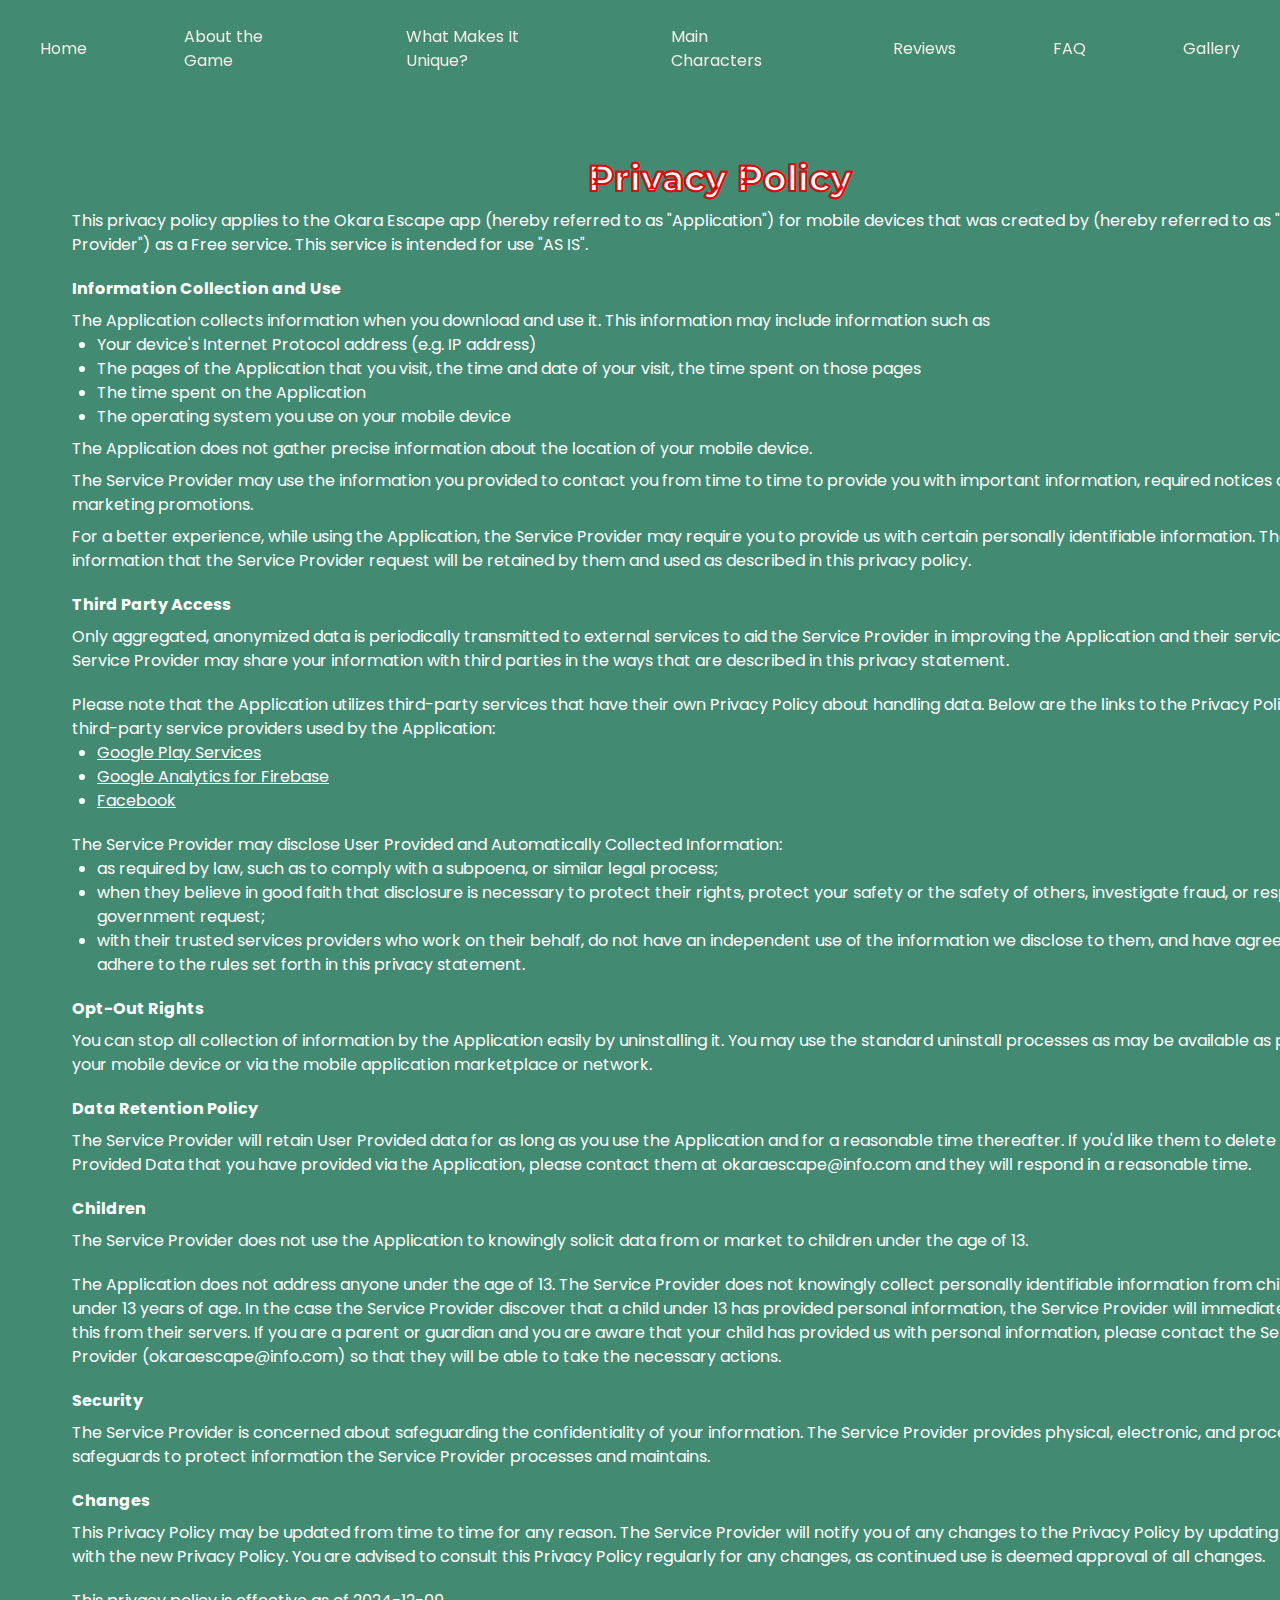
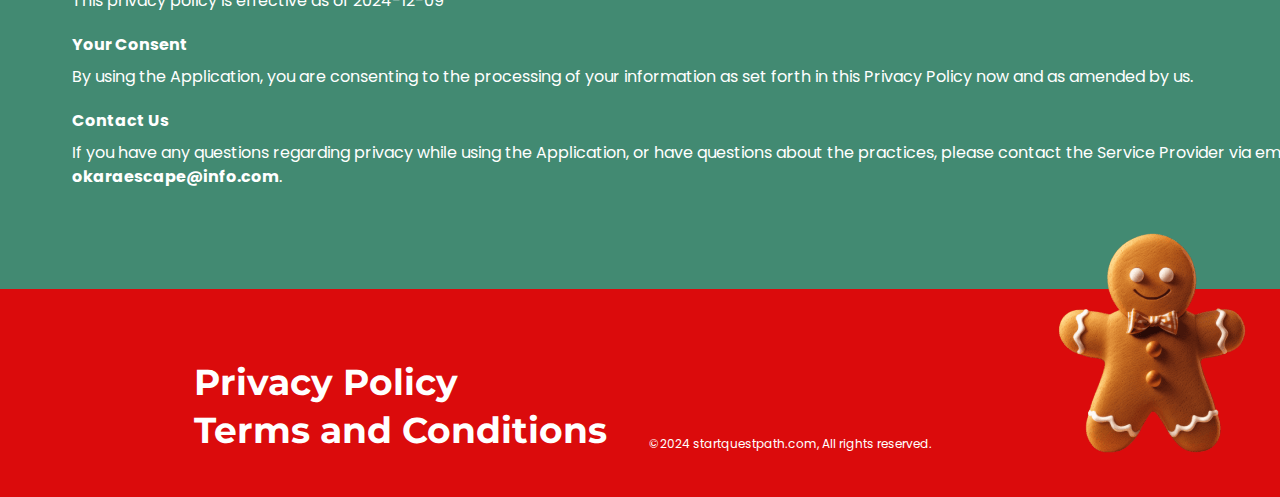
==== policy.html @ a12d00fe "1" ====
<!DOCTYPE html>
<html lang="en">
  <head>
    <meta charset="UTF-8" />
    <meta name="viewport" content="width=device-width, initial-scale=1.0" />
    <title>Okara Escape</title>
    <link rel="icon" href="image/image 500.png" />

    <link rel="stylesheet" type="text/css" href="slick/slick.css" />
    <link rel="stylesheet" href="css/main.css" />
    <link href="https://unpkg.com/aos@2.3.1/dist/aos.css" rel="stylesheet" />
  </head>

  <body class="back">
    <header class="header">
      <div class="header__background"></div>
      <nav class="navigation">
        <ul class="navigation__list">
          <li class="navigation__item">
            <a href="/" class="navigation__link">Home</a>
          </li>
          <li class="navigation__item">
            <a href="/#about" class="navigation__link">About the Game</a>
          </li>
          <li class="navigation__item">
            <a href="/#advantages" class="navigation__link"
              >What Makes It Unique?</a
            >
          </li>
          <li class="navigation__item">
            <a href="/#gallery" class="navigation__link">Main Characters</a>
          </li>

          <li class="navigation__item">
            <a href="/#play" class="navigation__link"> Reviews</a>
          </li>

          <li class="navigation__item">
            <a href="/#faq" class="navigation__link">FAQ</a>
          </li>
          <li class="navigation__item">
            <a href="/#gallery-main" class="navigation__link">Gallery</a>
          </li>
        </ul>

        <div class="header__button-wrapper policy-terms-header__button-wrapper">
          <a href="/" class="policy-terms-header__icon--menu"
            ><img href="/" alt=""
          /></a>

          <button type="button" class="header__icon-button" data-menu-button>
            <img
              class="header__icon header__icon--menu"
              src="image/header/Icon.png"
              alt=""
            />

            <img
              class="header__icon header__icon--close close"
              src="image/header/oui_cross.png"
              alt=""
            />
          </button>
        </div>
      </nav>
    </header>

    <main class="policy">
      <section class="policy-terms">
        <p class="policy-terms-title">Privacy Policy</p>
        <div class="policy-terms-container">
          <p class="policy-terms-texts">
            This privacy policy applies to the Okara Escape app (hereby referred
            to as "Application") for mobile devices that was created by (hereby
            referred to as "Service Provider") as a Free service. This service
            is intended for use "AS IS".
          </p>
          <p class="policy-terms-text">Information Collection and Use</p>
          <p class="policy-terms-texts">
            The Application collects information when you download and use it.
            This information may include information such as
          </p>

          <ul class="terms-lists">
            <li>Your device's Internet Protocol address (e.g. IP address)</li>
            <li>
              The pages of the Application that you visit, the time and date of
              your visit, the time spent on those pages
            </li>
            <li>The time spent on the Application</li>
            <li>The operating system you use on your mobile device</li>
          </ul>
          <p class="policy-terms-texts">
            The Application does not gather precise information about the
            location of your mobile device.
          </p>
          <p class="policy-terms-texts">
            The Service Provider may use the information you provided to contact
            you from time to time to provide you with important information,
            required notices and marketing promotions.
          </p>
          <p class="policy-terms-texts">
            For a better experience, while using the Application, the Service
            Provider may require you to provide us with certain personally
            identifiable information. The information that the Service Provider
            request will be retained by them and used as described in this
            privacy policy.
          </p>
          <p class="policy-terms-text">Third Party Access</p>

          <p class="policy-terms-texts">
            Only aggregated, anonymized data is periodically transmitted to
            external services to aid the Service Provider in improving the
            Application and their service. The Service Provider may share your
            information with third parties in the ways that are described in
            this privacy statement.
          </p>

          <p class="policy-terms-text-one">
            Please note that the Application utilizes third-party services that
            have their own Privacy Policy about handling data. Below are the
            links to the Privacy Policy of the third-party service providers
            used by the Application:
          </p>
          <ul class="terms-lists">
            <li>
              <a
                class="email-link-color"
                href="https://policies.google.com/privacy"
                target="_blank"
                rel=""
                >Google Play Services
              </a>
            </li>
            <li>
              <a
                class="email-link-color"
                href="https://firebase.google.com/support/privacy"
                target="_blank"
                rel=""
                >Google Analytics for Firebase
              </a>
            </li>
            <li>
              <a
                class="email-link-color"
                href="https://www.facebook.com/about/privacy/update/printable"
                target="_blank"
                rel=""
                >Facebook
              </a>
            </li>
          </ul>

          <p class="policy-terms-text-one">
            The Service Provider may disclose User Provided and Automatically
            Collected Information:
          </p>
          <ul class="terms-lists">
            <li>
              as required by law, such as to comply with a subpoena, or similar
              legal process;
            </li>
            <li>
              when they believe in good faith that disclosure is necessary to
              protect their rights, protect your safety or the safety of others,
              investigate fraud, or respond to a government request;
            </li>
            <li>
              with their trusted services providers who work on their behalf, do
              not have an independent use of the information we disclose to
              them, and have agreed to adhere to the rules set forth in this
              privacy statement.
            </li>
          </ul>

          <h2 class="policy-terms-text">Opt-Out Rights</h2>
          <p class="policy-terms-texts">
            You can stop all collection of information by the Application easily
            by uninstalling it. You may use the standard uninstall processes as
            may be available as part of your mobile device or via the mobile
            application marketplace or network.
          </p>

          <h2 class="policy-terms-text">Data Retention Policy</h2>
          <p class="policy-terms-texts">
            The Service Provider will retain User Provided data for as long as
            you use the Application and for a reasonable time thereafter. If
            you'd like them to delete User Provided Data that you have provided
            via the Application, please contact them at okaraescape@info.com and
            they will respond in a reasonable time.
          </p>
          <h2 class="policy-terms-text">Children</h2>
          <p class="policy-terms-texts">
            The Service Provider does not use the Application to knowingly
            solicit data from or market to children under the age of 13.
          </p>

          <p class="policy-terms-text-one">
            The Application does not address anyone under the age of 13. The
            Service Provider does not knowingly collect personally identifiable
            information from children under 13 years of age. In the case the
            Service Provider discover that a child under 13 has provided
            personal information, the Service Provider will immediately delete
            this from their servers. If you are a parent or guardian and you are
            aware that your child has provided us with personal information,
            please contact the Service Provider (okaraescape@info.com) so that
            they will be able to take the necessary actions.
          </p>
          <h2 class="policy-terms-text">Security</h2>
          <p class="policy-terms-texts">
            The Service Provider is concerned about safeguarding the
            confidentiality of your information. The Service Provider provides
            physical, electronic, and procedural safeguards to protect
            information the Service Provider processes and maintains.
          </p>
          <h2 class="policy-terms-text">Changes</h2>
          <p class="policy-terms-texts">
            This Privacy Policy may be updated from time to time for any reason.
            The Service Provider will notify you of any changes to the Privacy
            Policy by updating this page with the new Privacy Policy. You are
            advised to consult this Privacy Policy regularly for any changes, as
            continued use is deemed approval of all changes.
          </p>

          <p class="policy-terms-text-one">
            This privacy policy is effective as of 2024-12-09
          </p>
          <h2 class="policy-terms-text">Your Consent</h2>
          <p class="policy-terms-texts">
            By using the Application, you are consenting to the processing of
            your information as set forth in this Privacy Policy now and as
            amended by us.
          </p>
          <h2 class="policy-terms-text">Contact Us</h2>
          <p class="policy-terms-texts">
            If you have any questions regarding privacy while using the
            Application, or have questions about the practices, please contact
            the Service Provider via email at
            <a class="email-link" href="mailto:okaraescape@info.com">
              okaraescape@info.com</a
            >.
          </p>
        </div>
      </section>
    </main>

    <footer class="footer">
      <div class="footer-wrapper">
        <a class="footer-text" href="policy.html">Privacy Policy </a>
        <a class="footer-text" href="terms.html">Terms and Conditions</a>
      </div>

      <p class="footer-copyright">
        ©2024 startquestpath.com, All rights reserved.
      </p>
      <img class="footer-img" src="/image/Gingerbread Man 3.png" alt="" />
    </footer>
    <script src="js/mobile-menu.js"></script>
  </body>
</html>
---- css/main.css ----
@import url("https://fonts.googleapis.com/css2?family=Montserrat:ital,wght@0,100..900;1,100..900&family=Poppins:ital,wght@0,100;0,200;0,300;0,400;0,500;0,600;0,700;0,800;0,900;1,100;1,200;1,300;1,400;1,500;1,600;1,700;1,800;1,900&display=swap");

:root {
}

* {
  -webkit-box-sizing: border-box;
  box-sizing: border-box;
}

html {
  scroll-behavior: smooth;
  background: #428a72;
  color: #ffffff;
}

body {
  margin: 0;
}

h1,
h2,
h3,
h4,
h5,
h6,
p {
  margin: 0;
}

ul,
ol {
  margin: 0;
  padding: 0;
  list-style: none;
}

img {
  display: block;
  height: auto;
}

.list {
  list-style: none;
}

button,
a {
  cursor: pointer;
}

.visually-hidden {
  position: absolute;
  width: 1px;
  height: 1px;
  margin: -1px;
  border: 0;
  padding: 0;

  white-space: nowrap;
  clip-path: inset(100%);
  clip: rect(0 0 0 0);
  overflow: hidden;
}

.button:hover {
  scale: 120%;
}

.header {
  position: fixed;
  width: 100%;
  z-index: 5;
  -webkit-transition: background-color 0.3s ease;
  transition: background-color 0.3s ease;
}

.header.is-open .header__background {
  left: 0;
}
.header__button-wrapper {
  margin-left: auto;
}
.header__icon {
  display: none;
}

.header__icon-button {
  display: -webkit-box;
  display: -ms-flexbox;
  display: flex;
  background-color: transparent;
  border: none;
  border-radius: 50%;
}

.header__icon--menu {
  display: block;
}

.header__icon-button.is-open .header__icon--menu {
  display: none;
}

.header__icon-button.is-open .header__icon--close {
  display: block;
}

.header {
  position: fixed;
  width: 100%;
  z-index: 5;
  background: transparent;
  display: flex;
  height: 64px;

  background: transparent;
}
.header__background {
  position: absolute;
  top: 0;
  right: 0;
  bottom: 0;
  left: 100%;

  z-index: -1;
  -webkit-transition: left 0.3s ease;
  transition: left 0.3s ease;
  background: #428a72;
}
.header.is-open .header__background {
  left: 0;
}
.header__button-wrapper {
  margin-right: auto;
  display: flex;
  align-items: center;
  justify-content: end;
}
.policy-terms-header__button-wrapper {
  margin-right: auto;
  display: flex;
  align-items: center;
  justify-content: space-between;
}
.header__icon {
  display: none;
}
.header__icon-button {
  display: flex;
  background-color: transparent;
  border: none;
  border-radius: 50%;
}

.header__icon--menu {
  display: block;
}

.header__icon-button.is-open .header__icon--menu {
  display: none;
}

.header__icon-button.is-open .header__icon--close {
  display: block;
}

.navigation {
  display: -ms-flexbox;
  -webkit-box-orient: vertical;
  -webkit-box-direction: normal;
  -ms-flex-direction: column;
  flex-direction: column;
  -webkit-box-align: center;
  -ms-flex-align: center;
  align-items: center;
  -webkit-box-flex: 1;
  -ms-flex: 1;
  flex: 1;
  padding: 12px 13px 0;
  position: relative;
}

.navigation__list {
  display: flex;
  flex-direction: column;

  align-items: center;
  gap: 30px;
  top: 130px;
  position: absolute;
  top: 100%;
  right: -100%;
  width: 100%;
  height: 400px;
  -webkit-transition: 0.3s;
  transition: 0.3s;
  z-index: 999;

  padding: 0px 0;

  border-radius: 0px 0px 26px 26px;

  background: #428a72;
}
.navigation__list.is-open {
  right: 0;
}
.navigation__link {
  font-family: Poppins;
  font-size: 16px;
  font-weight: 400;
  line-height: 24px;
  text-align: left;
  text-underline-position: from-font;
  text-decoration-skip-ink: none;

  text-decoration: none;
  color: #ffffff;
}

.header.is-open {
  background-color: transparent;
}
.navigation-img {
  display: none;
}
.header-title {
  width: 40px;
  height: 40px;
}

@media screen and (min-width: 1200px) {
  .navigation-img {
    display: flex;
  }
  .policy-terms-header__icon--menu {
    display: none;
  }
  .header-title {
    width: 40px;
    height: 40px;

    margin-right: 300px;
  }
  .header {
    width: 100%;

    height: 72px;
    padding: 36px 80px 10px;
    display: flex;
    align-items: center;
    justify-content: center;

    z-index: 1000;
  }

  .header__background {
  }

  .header__icon-button {
    display: none;
  }

  .navigation {
    display: flex;

    flex-direction: row;

    flex: 1;
    padding: 0;

    width: 1200px;
    margin: auto;
  }
  .navigation__list {
    background-color: transparent;
    flex-direction: row;
    display: flex;
    position: static;
    width: 1440px;
    margin: auto;

    padding-block: 0;
    flex: 1;
    gap: 97px;
    height: 0px;
    display: flex;
    justify-content: center;
    align-items: center;
    justify-content: center;
  }
  .navigation__link {
    display: flex;

    font-family: Poppins;
    font-size: 16px;
    font-weight: 400;
    line-height: 24px;
    text-align: left;
    text-underline-position: from-font;
    text-decoration-skip-ink: none;
    color: #f1eeea;
  }

  .navigation__link:hover,
  .navigation__link:focus {
    background: transparent;
  }
  .header__icon-home-img {
    display: none;
  }
  .navigation__item-desk {
    display: none;
  }
}

.home {
  width: 375px;
  height: 800px;

  padding: 120px 20px 0;

  margin: auto;
  background-repeat: no-repeat;
  background-size: cover;
  background-position: center;
  background-image: url("/image/home/pic\ 1.png");
}

.home-title {
  width: 334px;
  height: 159px;
}
.home-text {
  font-family: Poppins;
  font-size: 28px;
  font-weight: 800;
  line-height: 42px;
  text-align: center;
  text-underline-position: from-font;
  text-decoration-skip-ink: none;

  color: #000000;

  padding: 28px 0 46px;
}
.home__google-button_link {
  display: flex;
  align-items: center;
  justify-content: center;
}
.home-img {
  width: 195px;
  height: 193px;
  margin-top: 80px;
}
@media screen and (min-width: 1200px) {
  .home {
    width: 1440px;
    height: 820px;

    padding: 145px 0 0 0;
    margin: auto;
    background-repeat: no-repeat;
    background-size: cover;
    background-position: center;
    background-image: url("/image/home/AlbedoBase_XL_Cartoonstyle_Santa_Claus_in_a_cheerful_and_festi_0.png");
  }

  .home-title {
    width: 601px;
    height: 286px;
    margin: auto;
  }
  .home-text {
    padding: 18px 0 44px;
    width: 537px;
    margin: auto;
  }
  .home__google-button_link {
    display: flex;
    align-items: center;
    justify-content: center;
  }
  .home-img {
    width: 414px;
    height: 411px;
    margin-top: -120px;
  }
}
.about {
  padding: 120px 0px 0;
  margin: auto;
  width: 375px;
  height: 1579px;
  display: flex;
  flex-direction: column;
  align-items: center;
  background-repeat: no-repeat;
  background-size: cover;
  background-position: center;
  background-image: url("/image/about/Frame\ 20\ \(2\).png");
}
.about-pad {
  padding: 0 20px;
}
.about-title {
  font-family: Montserrat;
  font-size: 36px;
  font-weight: 700;
  line-height: 43.88px;
  text-align: center;
  text-underline-position: from-font;
  text-decoration-skip-ink: none;
}
.about-img {
  width: 375px;
  height: 224px;
  margin: 32px 0 28px;
  border-radius: 20px;
}

.about-text {
  font-family: Poppins;
  font-size: 16px;
  font-weight: 400;
  line-height: 24px;
  text-align: left;
  text-underline-position: from-font;
  text-decoration-skip-ink: none;
}
.about-text-bold {
  font-family: Poppins;
  font-size: 16px;
  font-weight: 400;
  line-height: 24px;
  text-align: left;
  text-underline-position: from-font;
  text-decoration-skip-ink: none;
  color: #fbc131;
}
.about-list {
  display: flex;
  flex-direction: column;
  gap: 14px;
  padding-top: 25px;
}
.about-item {
  display: flex;
  gap: 12px;
  align-items: center;
}
.about-item-img {
  width: 65px;
  height: 69px;
}
@media screen and (min-width: 1200px) {
  .about {
    padding: 120px 80px 0;

    width: 1440px;
    height: 884px;
    display: flex;
    flex-direction: column;
    align-items: center;

    background-image: url("/image/about/Frame\ 21.png");
  }
  .about-pad {
    padding: 0px;
  }
  .about-container {
    display: flex;
    gap: 20px;
    padding-top: 32px;
  }
  .about-img {
    width: 630px;
    height: 377px;

    margin: 0;
  }

  .about-list {
    display: flex;
    flex-direction: column;
    gap: 18px;
    padding-top: 28px;
  }
  .about-item {
    display: flex;
    gap: 24px;
    align-items: center;
  }
}
.advantages {
  width: 375px;
  margin: auto;
  padding: 10px 0px 10px;
}
.advantages-img {
  width: 375px;
  height: 347px;

  border-radius: 20px;
  margin: 32px 0 22px;
}
.advanced-link {
  margin-top: 20px;
}
@media screen and (min-width: 1200px) {
  .advantages {
    width: 1440px;
    height: 716px;
    padding: 60px 297px 120px 80px;
    background-repeat: no-repeat;
    background-size: cover;
    background-position: center;
    background-image: url("/image/advantages/Frame\ 22.png");
  }
  .advanced-container {
    display: flex;
    flex-direction: row-reverse;
    padding-top: 32px;
    gap: 20px;
  }
  .advantages-img {
    width: 413px;
    height: 383px;

    margin: 0px;
  }
  .advanced-link {
    margin-top: 40px;
  }
}

.gallery {
  width: 375px;
  margin: auto;
  padding: 60px 10px 0px;
}

.gallery-list {
  width: 335px;
  padding-top: 32px;
  margin: auto;
}

.gallery-item {
  background: #51ae8f;

  width: 335px;
  height: 578px;
  padding: 33px 32px 33px 32px;
  border-radius: 20px;
  margin: 0 10px;
}
.gallery-img {
  width: 164px;
  height: 164px;
  margin: auto;
}
.gallery-text-bold {
  padding: 22px 0 18px;
  color: #fbc131;
  font-family: Montserrat;
  font-size: 22px;
  font-weight: 700;
  line-height: 26.82px;
  text-align: center;
  text-underline-position: from-font;
  text-decoration-skip-ink: none;
}

@media screen and (min-width: 1200px) {
  .gallery {
    width: 1440px;
    margin: auto;
    padding: 0px 108px 45px;
  }
  .gallery-list {
    width: 1279px;
    padding-top: 32px;
    margin: auto;
  }

  .gallery-item {
    background: #51ae8f;

    width: 413px;
    height: 506px;
    padding: 33px 32px 33px 32px;
    border-radius: 20px;
    margin: 0 10px;
  }
}
.play {
  width: 375px;
  height: 625px;
  margin: auto;
  padding: 60px 0px 30px;
  background-repeat: no-repeat;
  background-size: cover;
  background-position: center;
  background-image: url("/image/play/Frame\ 23\ \(1\).png");
}

.play-list {
  padding-top: 32px;
  margin: auto;
}
.play-item {
  width: 305px;
  height: 342px;
  padding: 22px 25px 22px 25px;
  background: #51ae8f;
  border-radius: 20px;
  margin: 0 10px;
}

.play-text-bold {
  color: #fbc131;

  font-family: Poppins;
  font-size: 20px;
  font-weight: 700;
  line-height: 20px;
  text-align: left;
  text-underline-position: from-font;
  text-decoration-skip-ink: none;
}
.play-text {
  font-family: Poppins;
  font-size: 18px;
  font-weight: 400;
  line-height: 26px;
  text-align: left;
  text-underline-position: from-font;
  text-decoration-skip-ink: none;
  padding: 16px 0 18px;
}
.play-bottom {
  gap: 24px;
  display: flex;
  align-items: center;
}

@media screen and (min-width: 1200px) {
  .play {
    width: 1440px;
    height: 622px;
    margin: auto;
    padding: 40px 80px 0;
    background-repeat: no-repeat;
    background-size: cover;
    background-position: center;
    background-image: url("/image/play//Frame\ 24.png");
  }

  .play-list {
    padding-top: 32px;
    margin: auto;
    width: 1280px;
  }
  .play-item {
    width: 305px;
    height: 342px;
    padding: 22px 25px 22px 25px;
    background: #51ae8f;
    border-radius: 20px;
    margin: 0 10px;
    display: flex;
  }

  .play-text {
    font-family: Poppins;
    font-size: 18px;
    font-weight: 400;
    line-height: 26px;
    text-align: left;
    text-underline-position: from-font;
    text-decoration-skip-ink: none;
    width: 255px;
    height: 176px;

    padding: 0;
    margin: 16px 0 18px;
  }
  .play-bottom {
    gap: 24px;
    display: flex;
    align-items: center;
  }
}
.faq {
  padding: 0px 0 80px;
  margin: auto;
  width: 375px;
}
.faq-img {
  width: 375px;
  height: 313px;
  margin: 32px 0 22px;
}
.faq-container {
  width: 335px;

  display: flex;
  flex-direction: column;
  gap: 14px;
  margin: auto;
}

.faq-item {
  width: 335px;

  border-bottom: 1px solid #ffffff;
  padding-bottom: 16px;
}

.faq-question {
  display: flex;
  justify-content: space-between;
  gap: 1px;

  font-family: Montserrat;
  font-size: 18px;
  font-weight: 700;
  line-height: 21.94px;
  text-align: left;
  text-underline-position: from-font;
  text-decoration-skip-ink: none;
  color: #fbc131;
}

.toggle-button {
  background: none;
  border: none;
  width: 24px;
  height: 24px;

  cursor: pointer;
}

.faq-answer {
  display: none;
  padding-top: 16px;
  font-family: Poppins;
  font-size: 16px;
  font-weight: 400;
  line-height: 24px;
  text-align: left;
  text-underline-position: from-font;
  text-decoration-skip-ink: none;
}

@media screen and (min-width: 1200px) {
  .faq {
    padding: 60px 108px 120px;
    margin: auto;
    width: 1440px;
  }
  .faq-container-desk {
    display: flex;
    gap: 20px;
    align-items: start;
    justify-content: center;
    padding-top: 32px;
  }

  .faq-container {
    width: 630px;

    display: flex;
    flex-direction: column;
    align-items: start;
    justify-content: start;
    gap: 14px;
    margin: auto;
  }

  .faq-item {
    width: 630px;

    border-bottom: 1px solid #ffffff;
    padding-bottom: 16px;
  }

  .faq-question {
    display: flex;
    justify-content: space-between;
    gap: 1px;

    font-family: Montserrat;
    font-size: 18px;
    font-weight: 700;
    line-height: 21.94px;
    text-align: left;
    text-underline-position: from-font;
    text-decoration-skip-ink: none;
    color: #fbc131;
  }

  .toggle-button {
    background: none;
    border: none;
    width: 24px;
    height: 24px;

    cursor: pointer;
  }

  .faq-answer {
    display: none;
    padding-top: 16px;
    font-family: Poppins;
    font-size: 16px;
    font-weight: 400;
    line-height: 24px;
    text-align: left;
    text-underline-position: from-font;
    text-decoration-skip-ink: none;
  }
  .faq-img {
    width: 630px;
    height: 526px;
    margin: 0;
  }
}
.gallery-main {
  width: 375px;
  margin: auto;
  padding: 0px 20px 36px;
}

.gallery-main-list {
  padding-top: 32px;
  margin: auto;
}
.gallery-main-item {
  width: 305px;
  height: 542px;
  margin: 0 10px;
}
@media screen and (min-width: 1200px) {
  .gallery-main {
    width: 1440px;
    margin: auto;
    padding: 0px 76px 152px;
  }
}
.footer {
  background: #db0b0c;

  padding: 28px 24px;
  margin: auto;
  display: flex;
  flex-direction: column;
  justify-content: center;
  align-items: center;
}

.footer-wrapper {
  display: flex;
  flex-direction: column;

  align-items: start;

  gap: 4px;
}
.footer-text {
  font-family: Montserrat;
  font-size: 28px;
  font-weight: 700;
  line-height: 34.13px;
  text-align: left;
  text-underline-position: from-font;
  text-decoration-skip-ink: none;

  text-decoration: none;
  color: #ffffff;
}

.footer-copyright {
  font-family: Poppins;
  font-size: 12px;
  font-weight: 400;
  line-height: 18px;
  text-align: left;
  text-underline-position: from-font;
  text-decoration-skip-ink: none;

  padding-top: 26px;
}
.footer-img {
  display: none;
}
@media screen and (min-width: 1200px) {
  .footer {
    padding: 44px 180px;
    display: flex;
    flex-direction: row;
    align-items: end;
    width: 1440px;
    gap: 42px;
  }
  .footer-wrapper {
    gap: 4px;
  }
  .footer-text {
    font-family: Montserrat;
    font-size: 36px;
    font-weight: 700;
    line-height: 43.88px;
    text-align: left;
    text-underline-position: from-font;
    text-decoration-skip-ink: none;
  }

  .footer-copyright {
    font-family: Poppins;
    font-size: 12px;
    font-weight: 400;
    line-height: 18px;
    text-align: center;
    text-underline-position: from-font;
    text-decoration-skip-ink: none;

    padding-top: 40px;
  }
  .footer-img {
    display: flex;
    margin-top: -100px;
    margin-left: 83px;
  }
}
.policy-terms {
  flex-direction: column;
  align-items: start;
  padding: 114px 0px 51px;
}
.policy-terms-container {
  flex-direction: column;
  align-items: start;
  padding: 0px 15px;
}
.policy-terms-title {
  display: flex;
  align-items: center;
  justify-content: center;
  -webkit-text-stroke: 2px #db0b0c;
  font-family: Montserrat;
  font-size: 36px;
  font-weight: 700;
  line-height: 43.88px;
  text-align: center;
  text-underline-position: from-font;
  text-decoration-skip-ink: none;
  text-shadow: 1px 0 #db0b0c, -1px 0 #db0b0c, 0 1px #db0b0c, 0 -1px #db0b0c;
}

.policy-terms-text {
  font-family: Poppins;
  font-size: 16px;
  font-weight: 700;
  line-height: 24px;
  text-align: left;
  text-underline-position: from-font;
  text-decoration-skip-ink: none;

  padding-top: 20px;
}
.policy-terms-texts {
  font-family: Poppins;
  font-size: 16px;
  font-weight: 400;
  line-height: 24px;
  text-align: left;

  padding-top: 8px;
}
.policy-terms-text-one {
  font-family: Poppins;
  font-size: 16px;
  font-weight: 400;
  line-height: 24px;
  text-align: left;

  padding-top: 20px;
}

.terms-list {
  list-style-type: disc;

  padding: 20px 0 20px 25px;
  font-family: Poppins;
  font-size: 16px;
  font-weight: 400;
  line-height: 24px;
  text-align: left;

  display: flex;
  flex-direction: column;
}

.terms-lists {
  list-style-type: disc;

  padding-left: 25px;

  font-family: Poppins;
  font-size: 16px;
  font-weight: 400;
  line-height: 24px;
  text-align: left;
}
.email-link {
  color: inherit;
  text-decoration: none;

  font-family: Poppins;
  font-size: 16px;
  font-weight: 700;
  line-height: 24px;
  text-align: left;
  text-underline-position: from-font;
  text-decoration-skip-ink: none;
}
.email-link-color {
  color: #ffffff;
}
@media screen and (min-width: 1200px) {
  .policy-terms {
    flex-direction: column;
    align-items: start;
    padding: 157px 0px 100px;
    width: 1440px;
    margin: auto;
  }
  .policy-terms-container {
    flex-direction: column;
    align-items: start;
    padding: 0px 72px;
  }
}
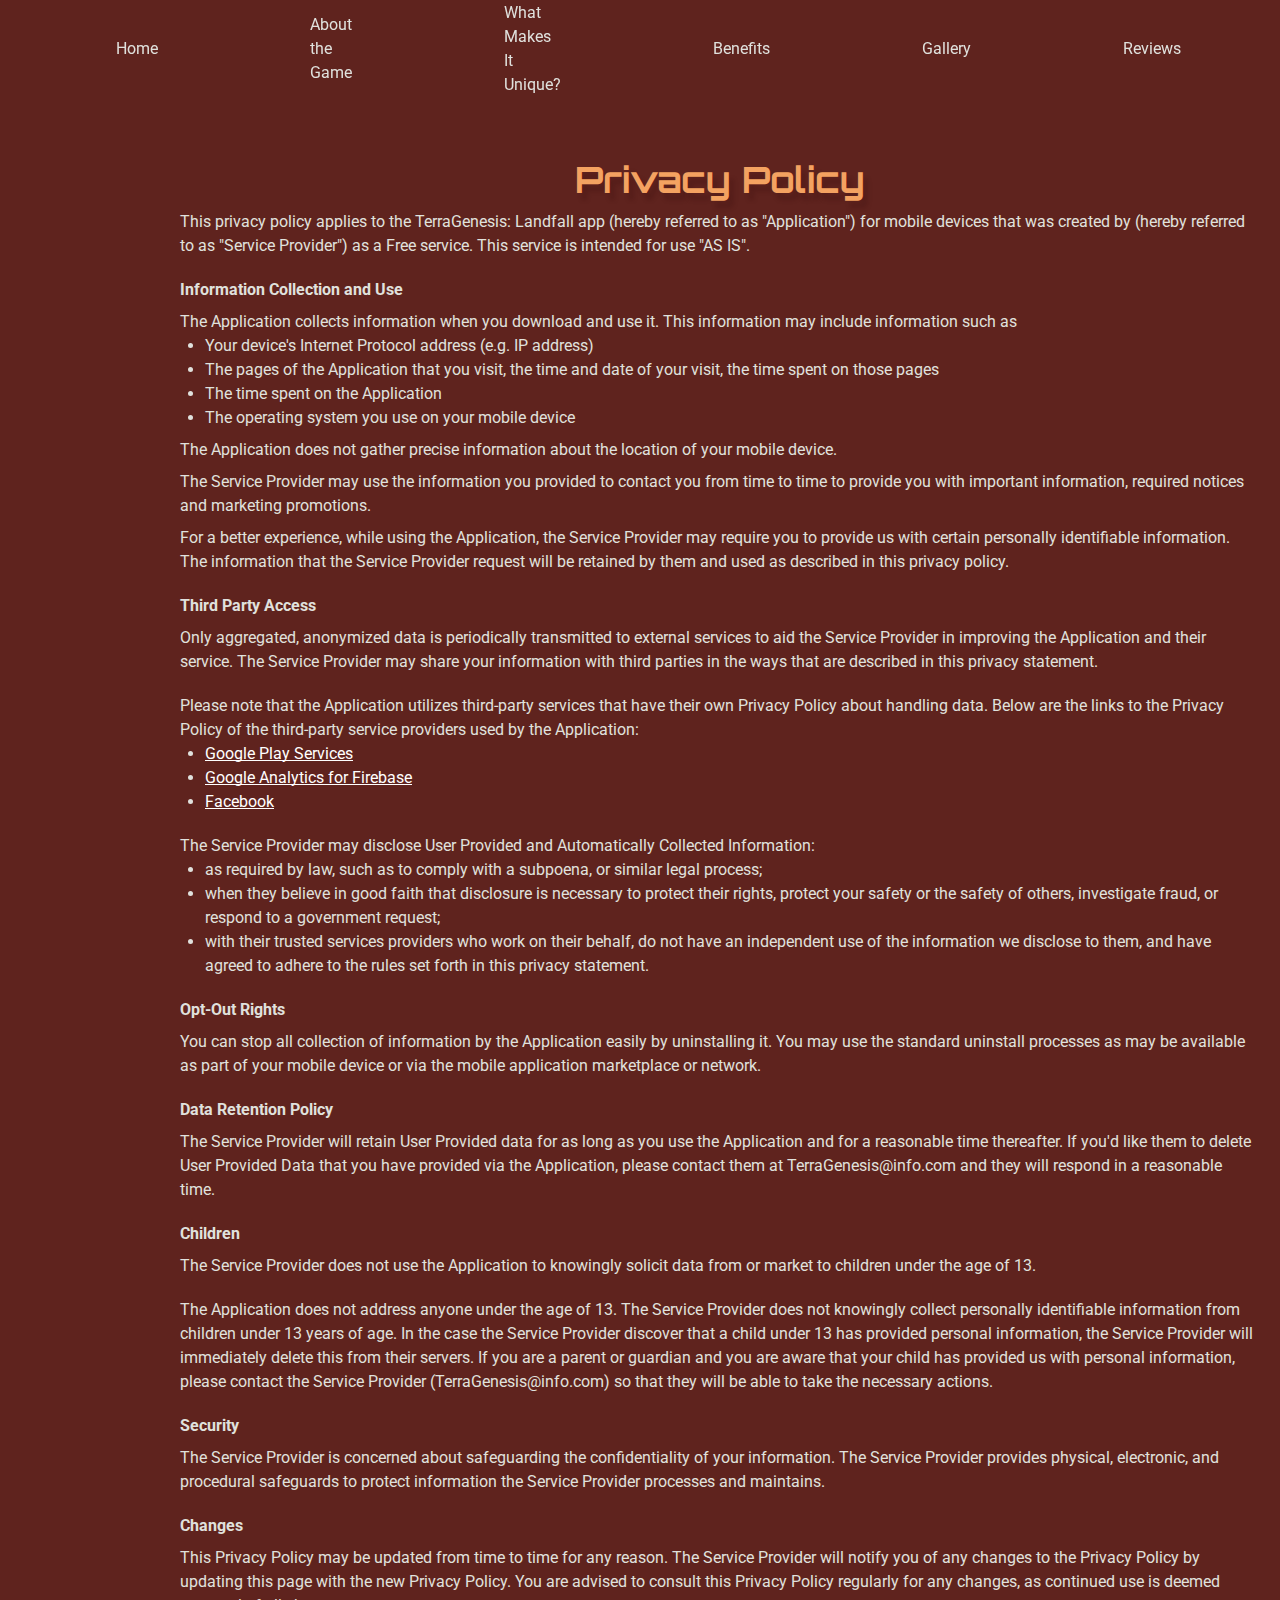
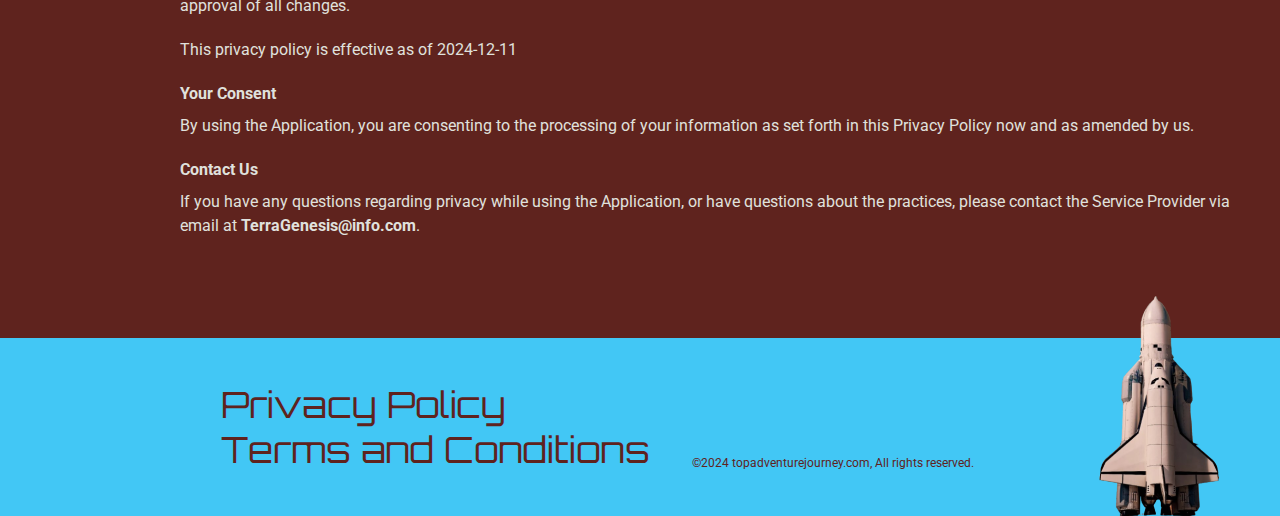
==== commit 0c149f75: "2" ====
--- a/policy.html
+++ b/policy.html
@@ -3,8 +3,8 @@
   <head>
     <meta charset="UTF-8" />
     <meta name="viewport" content="width=device-width, initial-scale=1.0" />
-    <title>Okara Escape</title>
-    <link rel="icon" href="image/image 500.png" />
+    <title>TerraGenesis: Landfall</title>
+    <link rel="icon" href="img/image 500.png" />
 
     <link rel="stylesheet" type="text/css" href="slick/slick.css" />
     <link rel="stylesheet" href="css/main.css" />
@@ -28,18 +28,14 @@
             >
           </li>
           <li class="navigation__item">
-            <a href="/#gallery" class="navigation__link">Main Characters</a>
-          </li>
-
+            <a href="/#gallery" class="navigation__link">Benefits</a>
+          </li>
+
+          <li class="navigation__item">
+            <a href="/#gallery-main" class="navigation__link">Gallery</a>
+          </li>
           <li class="navigation__item">
             <a href="/#play" class="navigation__link"> Reviews</a>
-          </li>
-
-          <li class="navigation__item">
-            <a href="/#faq" class="navigation__link">FAQ</a>
-          </li>
-          <li class="navigation__item">
-            <a href="/#gallery-main" class="navigation__link">Gallery</a>
           </li>
         </ul>
 
@@ -51,13 +47,13 @@
           <button type="button" class="header__icon-button" data-menu-button>
             <img
               class="header__icon header__icon--menu"
-              src="image/header/Icon.png"
+              src="img/header/Icon.png"
               alt=""
             />
 
             <img
               class="header__icon header__icon--close close"
-              src="image/header/oui_cross.png"
+              src="img/header/oui_cross.png"
               alt=""
             />
           </button>
@@ -70,10 +66,10 @@
         <p class="policy-terms-title">Privacy Policy</p>
         <div class="policy-terms-container">
           <p class="policy-terms-texts">
-            This privacy policy applies to the Okara Escape app (hereby referred
-            to as "Application") for mobile devices that was created by (hereby
-            referred to as "Service Provider") as a Free service. This service
-            is intended for use "AS IS".
+            This privacy policy applies to the TerraGenesis: Landfall app
+            (hereby referred to as "Application") for mobile devices that was
+            created by (hereby referred to as "Service Provider") as a Free
+            service. This service is intended for use "AS IS".
           </p>
           <p class="policy-terms-text">Information Collection and Use</p>
           <p class="policy-terms-texts">
@@ -187,8 +183,8 @@
             The Service Provider will retain User Provided data for as long as
             you use the Application and for a reasonable time thereafter. If
             you'd like them to delete User Provided Data that you have provided
-            via the Application, please contact them at okaraescape@info.com and
-            they will respond in a reasonable time.
+            via the Application, please contact them at TerraGenesis@info.com
+            and they will respond in a reasonable time.
           </p>
           <h2 class="policy-terms-text">Children</h2>
           <p class="policy-terms-texts">
@@ -204,7 +200,7 @@
             personal information, the Service Provider will immediately delete
             this from their servers. If you are a parent or guardian and you are
             aware that your child has provided us with personal information,
-            please contact the Service Provider (okaraescape@info.com) so that
+            please contact the Service Provider (TerraGenesis@info.com) so that
             they will be able to take the necessary actions.
           </p>
           <h2 class="policy-terms-text">Security</h2>
@@ -224,7 +220,7 @@
           </p>
 
           <p class="policy-terms-text-one">
-            This privacy policy is effective as of 2024-12-09
+            This privacy policy is effective as of 2024-12-11
           </p>
           <h2 class="policy-terms-text">Your Consent</h2>
           <p class="policy-terms-texts">
@@ -237,8 +233,8 @@
             If you have any questions regarding privacy while using the
             Application, or have questions about the practices, please contact
             the Service Provider via email at
-            <a class="email-link" href="mailto:okaraescape@info.com">
-              okaraescape@info.com</a
+            <a class="email-link" href="mailto:TerraGenesis@info.com">
+              TerraGenesis@info.com</a
             >.
           </p>
         </div>
@@ -252,9 +248,13 @@
       </div>
 
       <p class="footer-copyright">
-        ©2024 startquestpath.com, All rights reserved.
+        ©2024 topadventurejourney.com, All rights reserved.
       </p>
-      <img class="footer-img" src="/image/Gingerbread Man 3.png" alt="" />
+      <img
+        class="footer-img"
+        src="/img/rocket-depositphotos-bgremover 1.png"
+        alt=""
+      />
     </footer>
     <script src="js/mobile-menu.js"></script>
   </body>
--- a/css/main.css
+++ b/css/main.css
@@ -1,4 +1,4 @@
-@import url("https://fonts.googleapis.com/css2?family=Montserrat:ital,wght@0,100..900;1,100..900&family=Poppins:ital,wght@0,100;0,200;0,300;0,400;0,500;0,600;0,700;0,800;0,900;1,100;1,200;1,300;1,400;1,500;1,600;1,700;1,800;1,900&display=swap");
+@import url("https://fonts.googleapis.com/css2?family=Orbitron:wght@400..900&family=Roboto:ital,wght@0,100;0,300;0,400;0,500;0,700;0,900;1,100;1,300;1,400;1,500;1,700;1,900&display=swap");
 
 :root {
 }
@@ -10,8 +10,8 @@
 
 html {
   scroll-behavior: smooth;
-  background: #428a72;
-  color: #ffffff;
+  background: #5f231e;
+  color: #e0e1dd;
 }
 
 body {
@@ -126,7 +126,7 @@
   z-index: -1;
   -webkit-transition: left 0.3s ease;
   transition: left 0.3s ease;
-  background: #428a72;
+  background: #5f231e;
 }
 .header.is-open .header__background {
   left: 0;
@@ -185,29 +185,29 @@
   display: flex;
   flex-direction: column;
 
-  align-items: center;
-  gap: 30px;
+  align-items: start;
+  gap: 42px;
   top: 130px;
   position: absolute;
   top: 100%;
   right: -100%;
   width: 100%;
-  height: 400px;
+  height: 800px;
   -webkit-transition: 0.3s;
   transition: 0.3s;
   z-index: 999;
 
-  padding: 0px 0;
-
-  border-radius: 0px 0px 26px 26px;
-
-  background: #428a72;
+  padding: 76px;
+
+  border-radius: 0px 0px;
+
+  background: #5f231e;
 }
 .navigation__list.is-open {
   right: 0;
 }
 .navigation__link {
-  font-family: Poppins;
+  font-family: Roboto;
   font-size: 16px;
   font-weight: 400;
   line-height: 24px;
@@ -216,7 +216,7 @@
   text-decoration-skip-ink: none;
 
   text-decoration: none;
-  color: #ffffff;
+  color: #e0e1dd;
 }
 
 .header.is-open {
@@ -283,7 +283,7 @@
 
     padding-block: 0;
     flex: 1;
-    gap: 97px;
+    gap: 152px;
     height: 0px;
     display: flex;
     justify-content: center;
@@ -293,14 +293,13 @@
   .navigation__link {
     display: flex;
 
-    font-family: Poppins;
+    font-family: Roboto;
     font-size: 16px;
     font-weight: 400;
     line-height: 24px;
     text-align: left;
     text-underline-position: from-font;
     text-decoration-skip-ink: none;
-    color: #f1eeea;
   }
 
   .navigation__link:hover,
@@ -319,110 +318,118 @@
   width: 375px;
   height: 800px;
 
-  padding: 120px 20px 0;
+  padding: 176px 20px 0;
 
   margin: auto;
   background-repeat: no-repeat;
   background-size: cover;
   background-position: center;
-  background-image: url("/image/home/pic\ 1.png");
+  background-image: url("/img/home/picture1\ 1.png");
 }
 
 .home-title {
-  width: 334px;
-  height: 159px;
+  font-family: Orbitron;
+  font-size: 42px;
+  font-weight: 800;
+  line-height: 52.67px;
+  text-align: center;
+  text-underline-position: from-font;
+  text-decoration-skip-ink: none;
+  color: #42c7f5;
+  text-shadow: 8px 7px 4px #06052340;
 }
 .home-text {
-  font-family: Poppins;
+  font-family: Roboto;
   font-size: 28px;
-  font-weight: 800;
-  line-height: 42px;
+  font-weight: 400;
+  line-height: 32.81px;
   text-align: center;
   text-underline-position: from-font;
   text-decoration-skip-ink: none;
 
-  color: #000000;
-
-  padding: 28px 0 46px;
+  color: #6d0e0c;
+
+  padding: 28px 0 34px;
 }
 .home__google-button_link {
   display: flex;
   align-items: center;
   justify-content: center;
 }
-.home-img {
-  width: 195px;
-  height: 193px;
-  margin-top: 80px;
-}
+
 @media screen and (min-width: 1200px) {
   .home {
     width: 1440px;
     height: 820px;
-
-    padding: 145px 0 0 0;
+    display: flex;
+    flex-direction: column;
+    align-items: start;
+    padding: 253px 0 0 80px;
     margin: auto;
     background-repeat: no-repeat;
     background-size: cover;
     background-position: center;
-    background-image: url("/image/home/AlbedoBase_XL_Cartoonstyle_Santa_Claus_in_a_cheerful_and_festi_0.png");
+    background-image: url("/img/home/щщ.png");
   }
 
   .home-title {
-    width: 601px;
-    height: 286px;
-    margin: auto;
+    font-family: Orbitron;
+    font-size: 64px;
+    font-weight: 800;
+    line-height: 80.26px;
+    text-align: left;
+    text-underline-position: from-font;
+    text-decoration-skip-ink: none;
   }
   .home-text {
-    padding: 18px 0 44px;
-    width: 537px;
-    margin: auto;
+    font-family: Roboto;
+    font-size: 28px;
+    font-weight: 400;
+    line-height: 32.81px;
+    text-align: left;
+    text-underline-position: from-font;
+    text-decoration-skip-ink: none;
+    width: 634px;
+    padding: 34px 0 46px;
   }
   .home__google-button_link {
     display: flex;
-    align-items: center;
-    justify-content: center;
-  }
-  .home-img {
-    width: 414px;
-    height: 411px;
-    margin-top: -120px;
+    align-items: start;
+    justify-content: start;
   }
 }
 .about {
-  padding: 120px 0px 0;
+  padding: 22px 0px 0;
   margin: auto;
   width: 375px;
-  height: 1579px;
+
   display: flex;
   flex-direction: column;
   align-items: center;
-  background-repeat: no-repeat;
-  background-size: cover;
-  background-position: center;
-  background-image: url("/image/about/Frame\ 20\ \(2\).png");
 }
 .about-pad {
   padding: 0 20px;
 }
 .about-title {
-  font-family: Montserrat;
+  font-family: Orbitron;
   font-size: 36px;
   font-weight: 700;
-  line-height: 43.88px;
+  line-height: 45.14px;
   text-align: center;
   text-underline-position: from-font;
   text-decoration-skip-ink: none;
+  color: #f4a261;
+  text-shadow: 5px 7px 4px #380a0a40;
 }
 .about-img {
   width: 375px;
-  height: 224px;
-  margin: 32px 0 28px;
-  border-radius: 20px;
+  height: 233px;
+  border-radius: 6px;
+  margin: 32px 0 22px;
 }
 
 .about-text {
-  font-family: Poppins;
+  font-family: Roboto;
   font-size: 16px;
   font-weight: 400;
   line-height: 24px;
@@ -431,14 +438,15 @@
   text-decoration-skip-ink: none;
 }
 .about-text-bold {
-  font-family: Poppins;
+  font-family: Roboto;
   font-size: 16px;
-  font-weight: 400;
+  font-weight: 700;
   line-height: 24px;
   text-align: left;
   text-underline-position: from-font;
   text-decoration-skip-ink: none;
-  color: #fbc131;
+
+  color: #42c7f5;
 }
 .about-list {
   display: flex;
@@ -448,24 +456,22 @@
 }
 .about-item {
   display: flex;
-  gap: 12px;
+  gap: 6px;
   align-items: center;
 }
 .about-item-img {
-  width: 65px;
-  height: 69px;
+  width: 56px;
+  height: 56px;
 }
 @media screen and (min-width: 1200px) {
   .about {
-    padding: 120px 80px 0;
+    padding: 120px 80px 120px 0;
 
     width: 1440px;
-    height: 884px;
+
     display: flex;
     flex-direction: column;
     align-items: center;
-
-    background-image: url("/image/about/Frame\ 21.png");
   }
   .about-pad {
     padding: 0px;
@@ -476,8 +482,8 @@
     padding-top: 32px;
   }
   .about-img {
-    width: 630px;
-    height: 377px;
+    width: 710px;
+    height: 443px;
 
     margin: 0;
   }
@@ -485,126 +491,128 @@
   .about-list {
     display: flex;
     flex-direction: column;
-    gap: 18px;
-    padding-top: 28px;
+    gap: 14px;
+    padding-top: 24px;
   }
   .about-item {
     display: flex;
-    gap: 24px;
+    gap: 6px;
     align-items: center;
   }
 }
 .advantages {
   width: 375px;
   margin: auto;
-  padding: 10px 0px 10px;
+  padding: 80px 0px 0px;
 }
 .advantages-img {
   width: 375px;
-  height: 347px;
-
-  border-radius: 20px;
+  height: 214px;
+  border-radius: 6px;
+
   margin: 32px 0 22px;
 }
-.advanced-link {
-  margin-top: 20px;
+.advantages-item {
+  display: flex;
+  align-items: center;
+  gap: 12px;
 }
 @media screen and (min-width: 1200px) {
   .advantages {
     width: 1440px;
-    height: 716px;
-    padding: 60px 297px 120px 80px;
-    background-repeat: no-repeat;
-    background-size: cover;
-    background-position: center;
-    background-image: url("/image/advantages/Frame\ 22.png");
-  }
-  .advanced-container {
+    padding: 0px 0px 120px 80px;
+  }
+  .advantages-container {
     display: flex;
     flex-direction: row-reverse;
     padding-top: 32px;
     gap: 20px;
   }
   .advantages-img {
-    width: 413px;
-    height: 383px;
+    width: 711px;
+    height: 407px;
 
     margin: 0px;
-  }
-  .advanced-link {
-    margin-top: 40px;
   }
 }
 
 .gallery {
   width: 375px;
   margin: auto;
-  padding: 60px 10px 0px;
+  padding: 80px 20px;
 }
 
 .gallery-list {
   width: 335px;
   padding-top: 32px;
-  margin: auto;
+  display: flex;
+  flex-direction: column;
+  margin: auto;
+  gap: 19px;
 }
 
 .gallery-item {
-  background: #51ae8f;
-
-  width: 335px;
-  height: 578px;
-  padding: 33px 32px 33px 32px;
-  border-radius: 20px;
-  margin: 0 10px;
+  width: 334px;
+  height: 212px;
+  padding: 12px;
 }
 .gallery-img {
-  width: 164px;
-  height: 164px;
   margin: auto;
 }
 .gallery-text-bold {
-  padding: 22px 0 18px;
-  color: #fbc131;
-  font-family: Montserrat;
-  font-size: 22px;
+  padding: 12px 0 18px;
+  color: #42c7f5;
+  font-family: Roboto;
+  font-size: 18px;
   font-weight: 700;
-  line-height: 26.82px;
+  line-height: 27px;
   text-align: center;
   text-underline-position: from-font;
   text-decoration-skip-ink: none;
 }
-
+.gallery-text {
+  font-family: Roboto;
+  font-size: 16px;
+  font-weight: 400;
+  line-height: 24px;
+  text-align: center;
+  text-underline-position: from-font;
+  text-decoration-skip-ink: none;
+}
 @media screen and (min-width: 1200px) {
   .gallery {
     width: 1440px;
     margin: auto;
-    padding: 0px 108px 45px;
+    padding: 0px 80px 120px;
   }
   .gallery-list {
-    width: 1279px;
+    width: 1277px;
     padding-top: 32px;
-    margin: auto;
+    display: flex;
+    flex-direction: row;
+    margin: auto;
+    gap: 19px;
   }
 
   .gallery-item {
-    background: #51ae8f;
-
-    width: 413px;
-    height: 506px;
-    padding: 33px 32px 33px 32px;
-    border-radius: 20px;
-    margin: 0 10px;
+    width: 197px;
+    height: 255px;
+    padding: 12px;
+  }
+  .gallery-img {
+    margin: auto;
+  }
+  .gallery-text-bold {
+    padding: 12px 0 18px;
+    width: 120px;
+    margin: auto;
   }
 }
 .play {
   width: 375px;
-  height: 625px;
-  margin: auto;
-  padding: 60px 0px 30px;
-  background-repeat: no-repeat;
-  background-size: cover;
-  background-position: center;
-  background-image: url("/image/play/Frame\ 23\ \(1\).png");
+
+  margin: auto;
+  padding: 0px 20px 42px;
 }
 
 .play-list {
@@ -613,17 +621,16 @@
 }
 .play-item {
   width: 305px;
-  height: 342px;
-  padding: 22px 25px 22px 25px;
-  background: #51ae8f;
-  border-radius: 20px;
+  height: 269px;
+  padding: 22px 24px 22px 24px;
+  border-radius: 6px;
+  background: #935954;
   margin: 0 10px;
 }
 
 .play-text-bold {
-  color: #fbc131;
-
-  font-family: Poppins;
+  color: #42c7f5;
+  font-family: Roboto;
   font-size: 20px;
   font-weight: 700;
   line-height: 20px;
@@ -632,234 +639,131 @@
   text-decoration-skip-ink: none;
 }
 .play-text {
-  font-family: Poppins;
+  font-family: Roboto;
   font-size: 18px;
   font-weight: 400;
   line-height: 26px;
   text-align: left;
   text-underline-position: from-font;
   text-decoration-skip-ink: none;
-  padding: 16px 0 18px;
 }
 .play-bottom {
   gap: 24px;
   display: flex;
   align-items: center;
+  padding: 14px 0 12px;
 }
 
 @media screen and (min-width: 1200px) {
   .play {
     width: 1440px;
-    height: 622px;
-    margin: auto;
-    padding: 40px 80px 0;
-    background-repeat: no-repeat;
-    background-size: cover;
-    background-position: center;
-    background-image: url("/image/play//Frame\ 24.png");
+
+    margin: auto;
+    padding: 0px 80px 80px;
   }
 
   .play-list {
     padding-top: 32px;
     margin: auto;
-    width: 1280px;
-  }
-  .play-item {
-    width: 305px;
-    height: 342px;
-    padding: 22px 25px 22px 25px;
-    background: #51ae8f;
-    border-radius: 20px;
-    margin: 0 10px;
-    display: flex;
-  }
-
-  .play-text {
-    font-family: Poppins;
-    font-size: 18px;
-    font-weight: 400;
-    line-height: 26px;
-    text-align: left;
-    text-underline-position: from-font;
-    text-decoration-skip-ink: none;
-    width: 255px;
-    height: 176px;
-
-    padding: 0;
-    margin: 16px 0 18px;
-  }
-  .play-bottom {
-    gap: 24px;
-    display: flex;
-    align-items: center;
-  }
-}
-.faq {
-  padding: 0px 0 80px;
-  margin: auto;
-  width: 375px;
-}
-.faq-img {
-  width: 375px;
-  height: 313px;
-  margin: 32px 0 22px;
-}
-.faq-container {
-  width: 335px;
-
-  display: flex;
-  flex-direction: column;
-  gap: 14px;
-  margin: auto;
-}
-
-.faq-item {
-  width: 335px;
-
-  border-bottom: 1px solid #ffffff;
-  padding-bottom: 16px;
-}
-
-.faq-question {
-  display: flex;
-  justify-content: space-between;
-  gap: 1px;
-
-  font-family: Montserrat;
-  font-size: 18px;
-  font-weight: 700;
-  line-height: 21.94px;
-  text-align: left;
-  text-underline-position: from-font;
-  text-decoration-skip-ink: none;
-  color: #fbc131;
-}
-
-.toggle-button {
-  background: none;
-  border: none;
-  width: 24px;
-  height: 24px;
-
-  cursor: pointer;
-}
-
-.faq-answer {
-  display: none;
-  padding-top: 16px;
-  font-family: Poppins;
-  font-size: 16px;
-  font-weight: 400;
-  line-height: 24px;
-  text-align: left;
-  text-underline-position: from-font;
-  text-decoration-skip-ink: none;
-}
-
-@media screen and (min-width: 1200px) {
-  .faq {
-    padding: 60px 108px 120px;
-    margin: auto;
-    width: 1440px;
-  }
-  .faq-container-desk {
-    display: flex;
-    gap: 20px;
-    align-items: start;
-    justify-content: center;
-    padding-top: 32px;
-  }
-
-  .faq-container {
-    width: 630px;
-
-    display: flex;
-    flex-direction: column;
-    align-items: start;
-    justify-content: start;
-    gap: 14px;
-    margin: auto;
-  }
-
-  .faq-item {
-    width: 630px;
-
-    border-bottom: 1px solid #ffffff;
-    padding-bottom: 16px;
-  }
-
-  .faq-question {
-    display: flex;
-    justify-content: space-between;
-    gap: 1px;
-
-    font-family: Montserrat;
-    font-size: 18px;
-    font-weight: 700;
-    line-height: 21.94px;
-    text-align: left;
-    text-underline-position: from-font;
-    text-decoration-skip-ink: none;
-    color: #fbc131;
-  }
-
-  .toggle-button {
-    background: none;
-    border: none;
-    width: 24px;
-    height: 24px;
-
-    cursor: pointer;
-  }
-
-  .faq-answer {
-    display: none;
-    padding-top: 16px;
-    font-family: Poppins;
-    font-size: 16px;
-    font-weight: 400;
-    line-height: 24px;
-    text-align: left;
-    text-underline-position: from-font;
-    text-decoration-skip-ink: none;
-  }
-  .faq-img {
-    width: 630px;
-    height: 526px;
-    margin: 0;
-  }
-}
+  }
+}
+
 .gallery-main {
   width: 375px;
   margin: auto;
-  padding: 0px 20px 36px;
+  padding: 0px 0px 80px;
 }
 
 .gallery-main-list {
   padding-top: 32px;
   margin: auto;
+  width: 375px;
 }
 .gallery-main-item {
-  width: 305px;
-  height: 542px;
+  width: 335px;
+  height: 188px;
+  border-radius: 6px;
   margin: 0 10px;
+  overflow: hidden;
+  position: relative;
+}
+.gallery__image {
+  width: 100%;
+  height: 100%;
+  object-fit: cover;
+  object-position: center;
+}
+.gallery-button-container {
+  display: flex;
+  align-items: center;
+  justify-content: center;
+  gap: 12px;
+}
+
+.gallery-button {
+  background-color: transparent;
+  border: none;
+  padding: 0;
+  -webkit-transition: scale 0.3s ease;
+  transition: scale 0.3s ease;
+  width: 48px;
+  height: 48px;
+}
+
+.gallery-button:hover {
+  scale: 120%;
+}
+
+.button-visible {
+  display: none !important;
+}
+
+.gallery-button-icon {
+  width: 48px;
+  height: 48px;
+}
+.gallery-button-container {
+  display: none;
 }
 @media screen and (min-width: 1200px) {
+  .gallery-button-container {
+    display: flex;
+  }
   .gallery-main {
     width: 1440px;
     margin: auto;
-    padding: 0px 76px 152px;
+    padding: 0px 0px 120px 80px;
+  }
+  .gallery-main-list {
+    padding-top: 32px;
+    margin: auto;
+    width: 1360px;
+    padding-bottom: 24px;
+  }
+  .gallery-main-item {
+    width: 413px;
+    height: 232px;
+
+    margin: 0 10px;
+    overflow: hidden;
+    position: relative;
+  }
+  .gallery__image {
+    width: 100%;
+    height: 100%;
+    object-fit: cover;
+    object-position: center;
   }
 }
 .footer {
-  background: #db0b0c;
+  background: #42c7f5;
 
   padding: 28px 24px;
   margin: auto;
   display: flex;
   flex-direction: column;
   justify-content: center;
-  align-items: center;
+  align-items: start;
 }
 
 .footer-wrapper {
@@ -867,28 +771,27 @@
   flex-direction: column;
 
   align-items: start;
-
-  gap: 4px;
 }
 .footer-text {
-  font-family: Montserrat;
-  font-size: 28px;
-  font-weight: 700;
-  line-height: 34.13px;
+  font-family: Orbitron;
+  font-size: 22px;
+  font-weight: 400;
+  line-height: 27.59px;
   text-align: left;
   text-underline-position: from-font;
   text-decoration-skip-ink: none;
 
   text-decoration: none;
-  color: #ffffff;
+  color: #5f231e;
 }
 
 .footer-copyright {
-  font-family: Poppins;
+  color: #5f231e;
+  font-family: Roboto;
   font-size: 12px;
   font-weight: 400;
   line-height: 18px;
-  text-align: left;
+  text-align: center;
   text-underline-position: from-font;
   text-decoration-skip-ink: none;
 
@@ -899,7 +802,7 @@
 }
 @media screen and (min-width: 1200px) {
   .footer {
-    padding: 44px 180px;
+    padding: 0px 180px;
     display: flex;
     flex-direction: row;
     align-items: end;
@@ -907,28 +810,30 @@
     gap: 42px;
   }
   .footer-wrapper {
-    gap: 4px;
+    display: flex;
+    flex-direction: column;
+    padding: 44px 0;
+    align-items: start;
   }
   .footer-text {
-    font-family: Montserrat;
+    font-family: Orbitron;
     font-size: 36px;
-    font-weight: 700;
-    line-height: 43.88px;
+    font-weight: 400;
+    line-height: 45.14px;
     text-align: left;
     text-underline-position: from-font;
     text-decoration-skip-ink: none;
   }
 
   .footer-copyright {
-    font-family: Poppins;
+    font-family: Roboto;
     font-size: 12px;
     font-weight: 400;
     line-height: 18px;
     text-align: center;
     text-underline-position: from-font;
     text-decoration-skip-ink: none;
-
-    padding-top: 40px;
+    padding: 44px 0;
   }
   .footer-img {
     display: flex;
@@ -947,22 +852,19 @@
   padding: 0px 15px;
 }
 .policy-terms-title {
-  display: flex;
-  align-items: center;
-  justify-content: center;
-  -webkit-text-stroke: 2px #db0b0c;
-  font-family: Montserrat;
+  font-family: Orbitron;
   font-size: 36px;
   font-weight: 700;
-  line-height: 43.88px;
+  line-height: 45.14px;
   text-align: center;
   text-underline-position: from-font;
   text-decoration-skip-ink: none;
-  text-shadow: 1px 0 #db0b0c, -1px 0 #db0b0c, 0 1px #db0b0c, 0 -1px #db0b0c;
+  color: #f4a261;
+  text-shadow: 5px 7px 4px #380a0a40;
 }
 
 .policy-terms-text {
-  font-family: Poppins;
+  font-family: Roboto;
   font-size: 16px;
   font-weight: 700;
   line-height: 24px;
@@ -973,20 +875,24 @@
   padding-top: 20px;
 }
 .policy-terms-texts {
-  font-family: Poppins;
+  font-family: Roboto;
   font-size: 16px;
   font-weight: 400;
   line-height: 24px;
   text-align: left;
+  text-underline-position: from-font;
+  text-decoration-skip-ink: none;
 
   padding-top: 8px;
 }
 .policy-terms-text-one {
-  font-family: Poppins;
+  font-family: Roboto;
   font-size: 16px;
   font-weight: 400;
   line-height: 24px;
   text-align: left;
+  text-underline-position: from-font;
+  text-decoration-skip-ink: none;
 
   padding-top: 20px;
 }
@@ -995,11 +901,13 @@
   list-style-type: disc;
 
   padding: 20px 0 20px 25px;
-  font-family: Poppins;
+  font-family: Roboto;
   font-size: 16px;
   font-weight: 400;
   line-height: 24px;
   text-align: left;
+  text-underline-position: from-font;
+  text-decoration-skip-ink: none;
 
   display: flex;
   flex-direction: column;
@@ -1010,17 +918,19 @@
 
   padding-left: 25px;
 
-  font-family: Poppins;
+  font-family: Roboto;
   font-size: 16px;
   font-weight: 400;
   line-height: 24px;
   text-align: left;
+  text-underline-position: from-font;
+  text-decoration-skip-ink: none;
 }
 .email-link {
   color: inherit;
   text-decoration: none;
 
-  font-family: Poppins;
+  font-family: Roboto;
   font-size: 16px;
   font-weight: 700;
   line-height: 24px;
@@ -1042,6 +952,6 @@
   .policy-terms-container {
     flex-direction: column;
     align-items: start;
-    padding: 0px 72px;
-  }
-}
+    padding: 0px 180px;
+  }
+}
